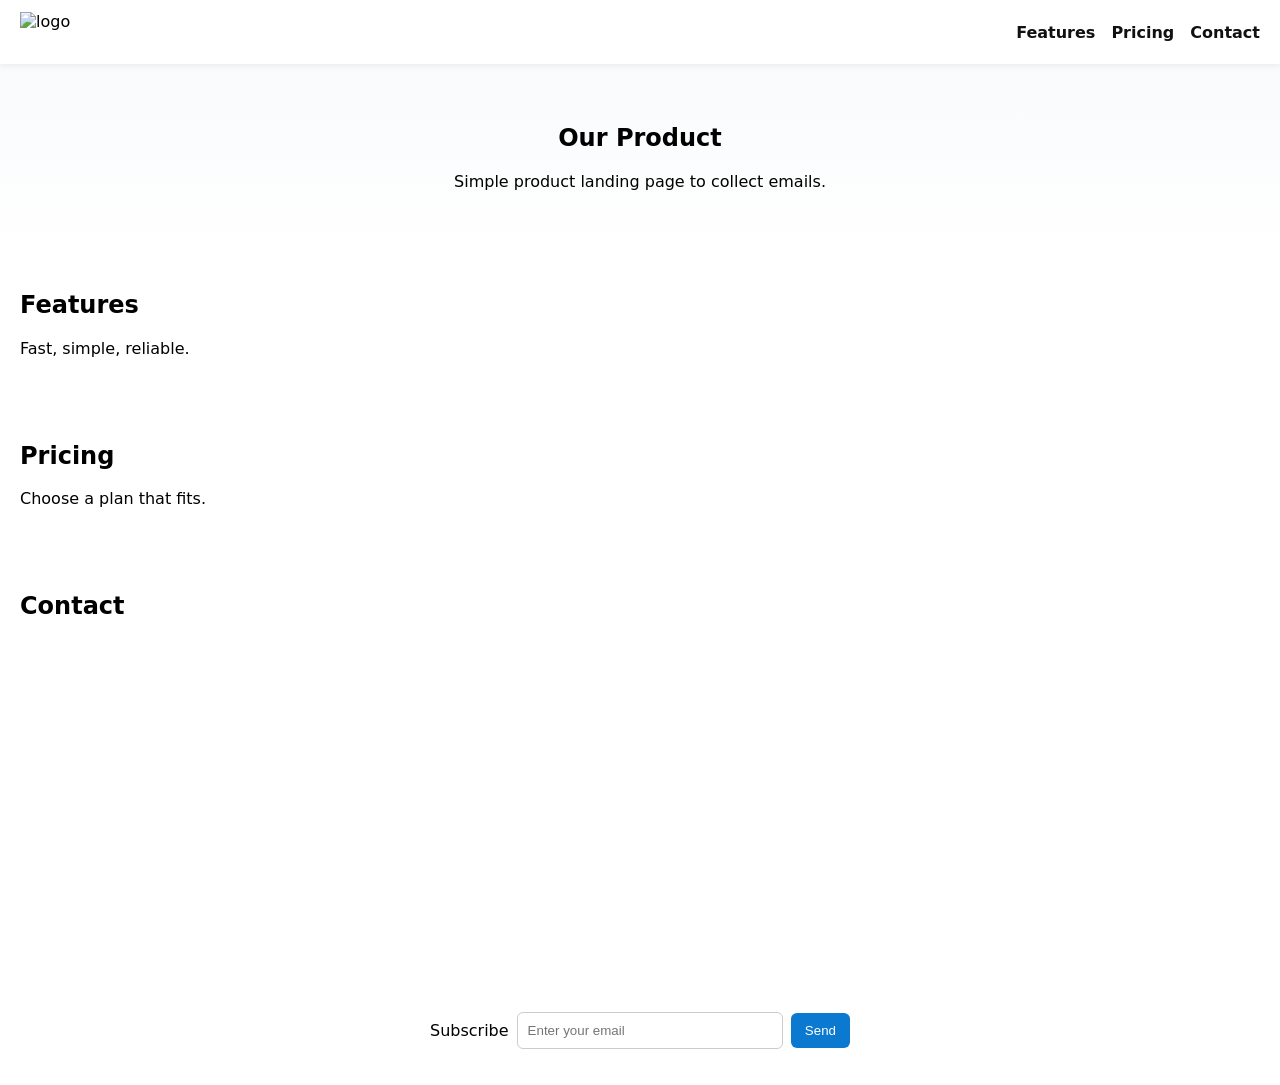
==== Build a Product Landing Page/index.html @ 85beb4f9 "Add all five certification projects: Survey Form, Playing Cards, Product Landing Page, Book Inventor" ====
<!DOCTYPE html>
<html lang="en">
<head>
  <meta charset="utf-8" />
  <meta name="viewport" content="width=device-width,initial-scale=1" />
  <title>Product Landing</title>
  <link rel="stylesheet" href="styles.css">
</head>
<body>
  <header id="header">
    <img id="header-img" src="https://via.placeholder.com/120x40?text=Logo" alt="logo">
    <nav id="nav-bar">
      <a class="nav-link" href="#features">Features</a>
      <a class="nav-link" href="#pricing">Pricing</a>
      <a class="nav-link" href="#contact">Contact</a>
    </nav>
  </header>

  <section id="hero">
    <h1>Our Product</h1>
    <p>Simple product landing page to collect emails.</p>
  </section>

  <section id="features">
    <h2>Features</h2>
    <p>Fast, simple, reliable.</p>
  </section>

  <section id="pricing">
    <h2>Pricing</h2>
    <p>Choose a plan that fits.</p>
  </section>

  <section id="contact">
    <h2>Contact</h2>
    <iframe id="video" src="https://www.youtube.com/embed/dQw4w9WgXcQ" title="product video" allowfullscreen></iframe>

    <form id="form" action="https://www.freecodecamp.org/email-submit" method="POST">
      <label for="email">Subscribe</label>
      <input id="email" name="email" type="email" placeholder="Enter your email" required>
      <input id="submit" type="submit" value="Send">
    </form>
  </section>

</body>
</html>
---- Build a Product Landing Page/styles.css ----
* { box-sizing: border-box; }
body { font-family: system-ui, Arial, sans-serif; margin: 0; padding: 0; }

#header { display: flex; align-items: center; justify-content: space-between; padding: 12px 20px; background: #fff; box-shadow: 0 2px 6px rgba(0,0,0,0.06); position: sticky; top: 0; z-index: 20; }
#header-img { height: 40px; }
#nav-bar { display: flex; gap: 16px; }
.nav-link { text-decoration: none; color: #111; font-weight: 600; }

#hero { padding: 40px 20px; text-align: center; background: linear-gradient(180deg,#f8fafc,#ffffff); }
section { padding: 24px 20px; }

#video { width: 100%; max-width: 640px; height: 360px; border: none; display: block; margin: 12px auto; }

#form { max-width: 420px; margin: 12px auto; display: flex; gap: 8px; align-items: center; }
#email { flex: 1; padding: 10px; border: 1px solid #ccc; border-radius: 6px; }
#submit { padding: 10px 14px; border: none; background: #0b79d0; color: #fff; border-radius: 6px; cursor: pointer; }

@media (max-width: 640px) { #video { height: 220px; } #nav-bar { gap: 10px; } }
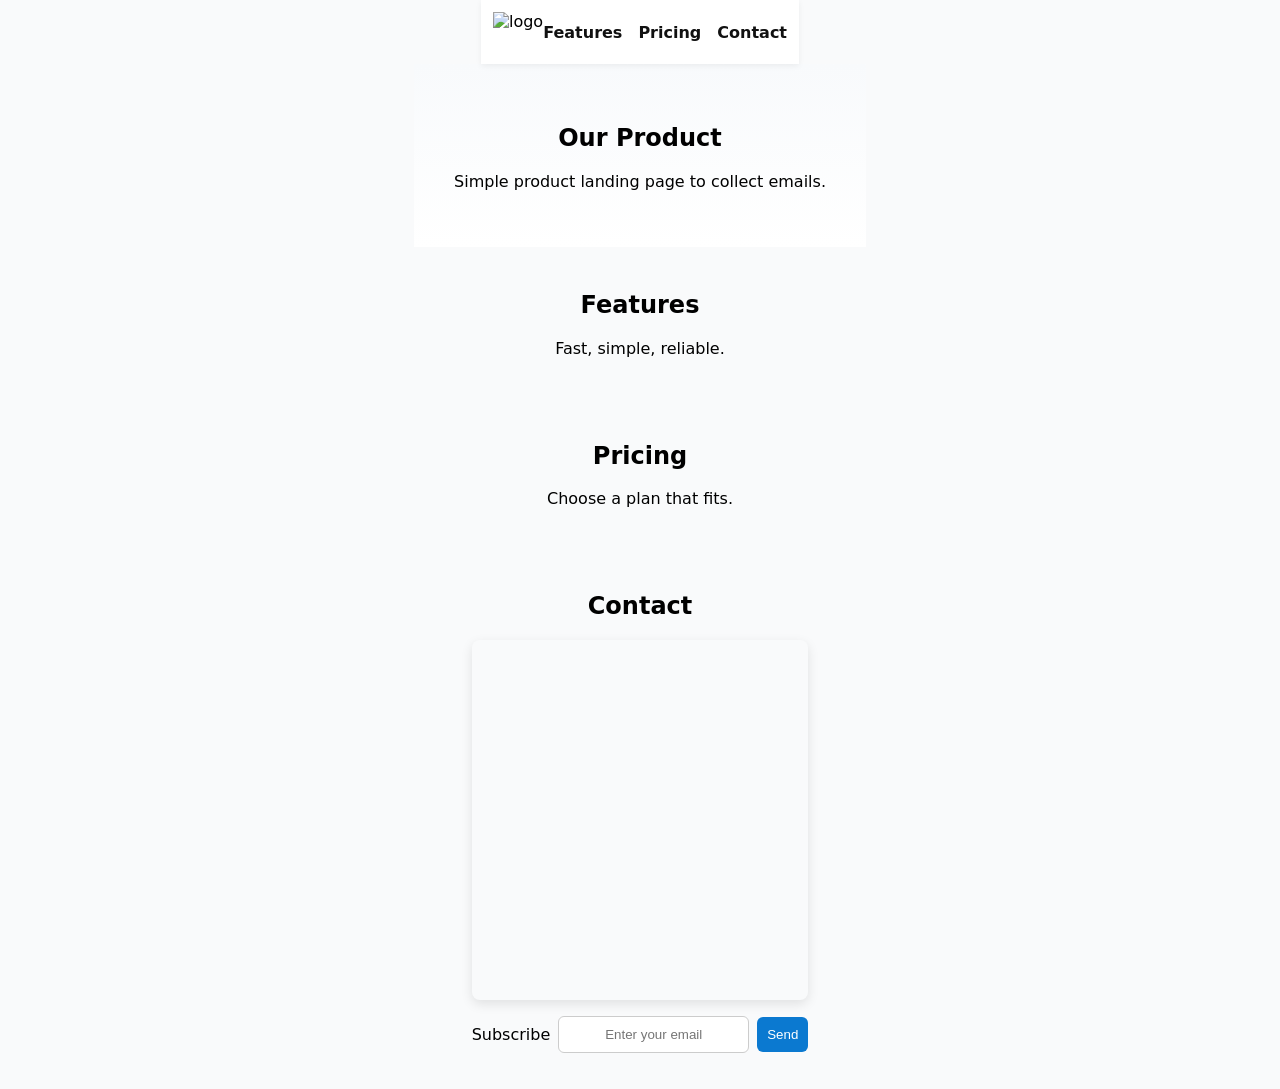
==== commit ebff66ce: "Refactor styles and update HTML for improved layout and design consistency across certification proj" ====
--- a/Build a Product Landing Page/index.html
+++ b/Build a Product Landing Page/index.html
@@ -8,7 +8,7 @@
 </head>
 <body>
   <header id="header">
-    <img id="header-img" src="https://via.placeholder.com/120x40?text=Logo" alt="logo">
+    <img id="header-img" src="https://th.bing.com/th?q=Apple+Inc.+Logo&w=120&h=120&c=1&rs=1&qlt=70&o=7&cb=1&pid=InlineBlock&rm=3&mkt=en-XA&cc=BH&setlang=en&adlt=strict&t=1&mw=247" alt="logo">
     <nav id="nav-bar">
       <a class="nav-link" href="#features">Features</a>
       <a class="nav-link" href="#pricing">Pricing</a>
@@ -33,8 +33,8 @@
 
   <section id="contact">
     <h2>Contact</h2>
-    <iframe id="video" src="https://www.youtube.com/embed/dQw4w9WgXcQ" title="product video" allowfullscreen></iframe>
 
+    <iframe id="video" width="640" height="360" src="https://youtu.be/_-AS5DtDeqs?si=Lt4DuYV2-jlK5eae"></iframe>
     <form id="form" action="https://www.freecodecamp.org/email-submit" method="POST">
       <label for="email">Subscribe</label>
       <input id="email" name="email" type="email" placeholder="Enter your email" required>
--- a/Build a Product Landing Page/styles.css
+++ b/Build a Product Landing Page/styles.css
@@ -1,18 +1,96 @@
-* { box-sizing: border-box; }
-body { font-family: system-ui, Arial, sans-serif; margin: 0; padding: 0; }
+* {
+    box-sizing: border-box;
+    text-align: center;
+}
 
-#header { display: flex; align-items: center; justify-content: space-between; padding: 12px 20px; background: #fff; box-shadow: 0 2px 6px rgba(0,0,0,0.06); position: sticky; top: 0; z-index: 20; }
-#header-img { height: 40px; }
-#nav-bar { display: flex; gap: 16px; }
-.nav-link { text-decoration: none; color: #111; font-weight: 600; }
+body {
+    font-family: system-ui, Arial, sans-serif;
+    margin: 0;
+    padding: 0;
+    display: flex;
+    flex-direction: column;
+    min-height: 100vh;
+    background-color: #f9fafb;
+    justify-content: flex-start;
+    align-items: center;
+}
 
-#hero { padding: 40px 20px; text-align: center; background: linear-gradient(180deg,#f8fafc,#ffffff); }
-section { padding: 24px 20px; }
+#header {
+    display: flex;
+    align-items: center;
+    justify-content: space-between;
+    padding: 12px;
+    background-color: #fff;
+    box-shadow: 0 2px 6px rgba(0, 0, 0, 0.06);
+    position: sticky;
+    top: 0;
+    z-index: 20;
+}
 
-#video { width: 100%; max-width: 640px; height: 360px; border: none; display: block; margin: 12px auto; }
+#header-img {
+    height: 40px;
+}
 
-#form { max-width: 420px; margin: 12px auto; display: flex; gap: 8px; align-items: center; }
-#email { flex: 1; padding: 10px; border: 1px solid #ccc; border-radius: 6px; }
-#submit { padding: 10px 14px; border: none; background: #0b79d0; color: #fff; border-radius: 6px; cursor: pointer; }
+#nav-bar {
+    display: flex;
+    gap: 16px;
+}
 
-@media (max-width: 640px) { #video { height: 220px; } #nav-bar { gap: 10px; } }
+.nav-link {
+    text-decoration: none;
+    color: #111;
+    font-weight: 600;
+}
+
+#hero {
+    padding: 40px;
+    text-align: center;
+    background: linear-gradient(180deg, #f8fafc, #ffffff);
+}
+
+section {
+    padding: 24px;
+}
+
+#video {
+    width: 100%;
+    max-width: 720px;
+    height: 360px;
+    border: none;
+    border-radius: 8px;
+    box-shadow: 0 4px 12px rgba(0, 0, 0, 0.1);
+}
+
+#form {
+    max-width: 420px;
+    margin: 12px auto;
+    display: flex;
+    gap: 8px;
+    align-items: center;
+}
+
+#email {
+    flex: 1;
+    padding: 10px;
+    border: 1px solid #ccc;
+    border-radius: 6px;
+}
+
+#submit {
+    padding: 10px;
+    border: none;
+    background-color: #0b79d0;
+    color: #fff;
+    border-radius: 6px;
+    cursor: pointer;
+}
+
+@media (max-width: 640px) {
+    #video {
+        height: 220px;
+    }
+
+    #nav-bar {
+        gap: 10px;
+    }
+}
